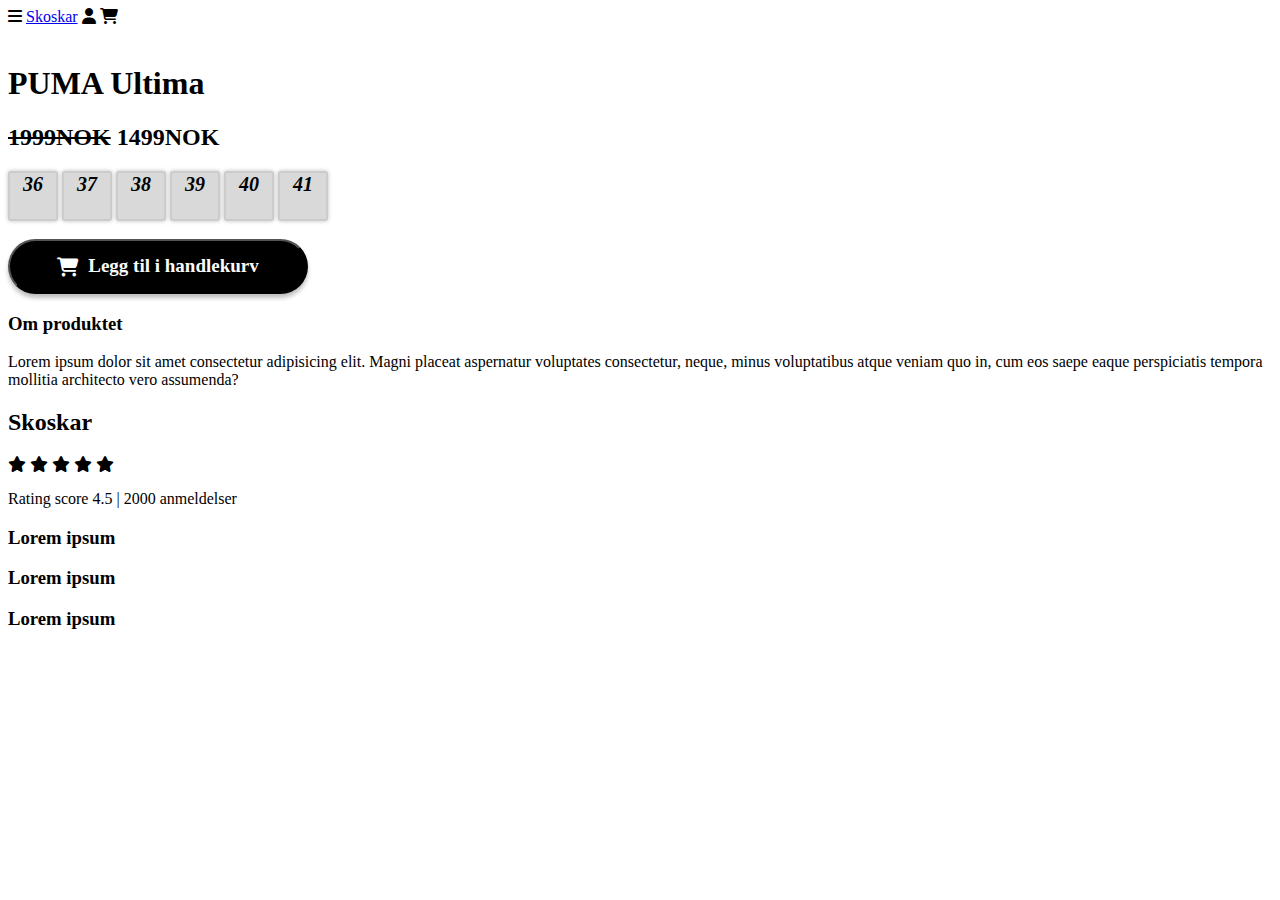
==== product.html @ 5f6b91b4 "Gjorde klar HTML delen av oppgaven" ====
<!DOCTYPE html>
<html lang="en">
<head>
    <meta charset="UTF-8">
    <meta name="viewport" content="width=device-width, initial-scale=1.0">
    <!-- Inkluderer en stilark for normalisering for å sikre at nettstedet ser likt ut på alle nettlesere -->
    <link rel="stylesheet" href="https://necolas.github.io/normalize.css/8.0.1/normalize.css" type="text/css">
    <!-- Inkluderer ikon-stiler for ikoner fra FontAwesome -->
    <link href="css/font/css/fontawesome.css" rel="stylesheet">
    <link href="css/font/css/brands.css" rel="stylesheet">
    <link href="css/font/css/solid.css" rel="stylesheet">
    <!-- Inkluderer nettstedets egen stilark -->
    <link rel="stylesheet" href="css/style.css" type="text/css">
    <title>Puma Ultima</title>
</head>
<body>

    <!-- Header som skal være på toppen av siden på alle sidene -->
    <header>
        <nav>
            <!-- Ikon for navigasjonsmenyen på små skjermer -->
            <i id="ham" class="fa-solid fa-bars"></i>

            <a href="index.html">Skoskar</a>
            
            <!-- Ikon for profil på små skjermer -->
            <i class="fa-regular fa-user"></i>

            <!-- Ikon for handlekurv på små enheter -->
            <i class="fa-regular fa-cart-shopping"></i>
        </nav>
    </header>

    <section>
        <!-- TODO: Legg til flere bilder -->
        <img src="https://placehold.co/430x383" alt="">
        <h1>PUMA Ultima</h1>
        <h2><s>1999NOK</s>  1499NOK</h2>
        <!-- Skostørrelser -->
        <form class="boxed">
            <input type="radio" name="skostørrelse" id="36">
            <label for="36">36</label>
            <input type="radio" name="skostørrelse" id="37">
            <label for="37">37</label>
            <input type="radio" name="skostørrelse" id="38">
            <label for="38">38</label>
            <input type="radio" name="skostørrelse" id="39">
            <label for="39">39</label>
            <input type="radio" name="skostørrelse" id="40">
            <label for="40">40</label>
            <input type="radio" name="skostørrelse" id="41">
            <label for="41">41</label>
        </form>
    </section>

    <br>
    <!-- Knapp for å legge produktet inn i handlekurven -->
    <a href="shoppingcart.html" style="text-decoration: none;">
        <button class="btn"><i class="fa-solid fa-cart-shopping" style="color: #ffffff;"></i>Legg til i handlekurv</button>
    </a>
    
    <h3>Om produktet</h3>
    <p>Lorem ipsum dolor sit amet consectetur adipisicing elit. 
        Magni placeat aspernatur voluptates consectetur, neque, 
        minus voluptatibus atque veniam quo in, cum eos saepe eaque 
        perspiciatis tempora mollitia architecto vero assumenda?</p>
        
    <!-- Holder seg på bunnen av siden -->
    <section>
        <h2>Skoskar</h2>

        <i class="fa-solid fa-star"></i>
        <i class="fa-solid fa-star"></i>
        <i class="fa-solid fa-star"></i>
        <i class="fa-solid fa-star"></i>
        <i class="fa-solid fa-star"></i>
        <p>Rating score 4.5 | 2000 anmeldelser</p>
            <h3>Lorem ipsum</h3>

            <h3>Lorem ipsum</h3>

            <h3>Lorem ipsum</h3>
    </section>
</body>
</html>
---- css/font/css/brands.css ----
/*!
 * Font Awesome Free 6.4.2 by @fontawesome - https://fontawesome.com
 * License - https://fontawesome.com/license/free (Icons: CC BY 4.0, Fonts: SIL OFL 1.1, Code: MIT License)
 * Copyright 2023 Fonticons, Inc.
 */
:root, :host {
  --fa-style-family-brands: 'Font Awesome 6 Brands';
  --fa-font-brands: normal 400 1em/1 'Font Awesome 6 Brands'; }

@font-face {
  font-family: 'Font Awesome 6 Brands';
  font-style: normal;
  font-weight: 400;
  font-display: block;
  src: url("../webfonts/fa-brands-400.woff2") format("woff2"), url("../webfonts/fa-brands-400.ttf") format("truetype"); }

.fab,
.fa-brands {
  font-weight: 400; }

.fa-monero:before {
  content: "\f3d0"; }

.fa-hooli:before {
  content: "\f427"; }

.fa-yelp:before {
  content: "\f1e9"; }

.fa-cc-visa:before {
  content: "\f1f0"; }

.fa-lastfm:before {
  content: "\f202"; }

.fa-shopware:before {
  content: "\f5b5"; }

.fa-creative-commons-nc:before {
  content: "\f4e8"; }

.fa-aws:before {
  content: "\f375"; }

.fa-redhat:before {
  content: "\f7bc"; }

.fa-yoast:before {
  content: "\f2b1"; }

.fa-cloudflare:before {
  content: "\e07d"; }

.fa-ups:before {
  content: "\f7e0"; }

.fa-wpexplorer:before {
  content: "\f2de"; }

.fa-dyalog:before {
  content: "\f399"; }

.fa-bity:before {
  content: "\f37a"; }

.fa-stackpath:before {
  content: "\f842"; }

.fa-buysellads:before {
  content: "\f20d"; }

.fa-first-order:before {
  content: "\f2b0"; }

.fa-modx:before {
  content: "\f285"; }

.fa-guilded:before {
  content: "\e07e"; }

.fa-vnv:before {
  content: "\f40b"; }

.fa-square-js:before {
  content: "\f3b9"; }

.fa-js-square:before {
  content: "\f3b9"; }

.fa-microsoft:before {
  content: "\f3ca"; }

.fa-qq:before {
  content: "\f1d6"; }

.fa-orcid:before {
  content: "\f8d2"; }

.fa-java:before {
  content: "\f4e4"; }

.fa-invision:before {
  content: "\f7b0"; }

.fa-creative-commons-pd-alt:before {
  content: "\f4ed"; }

.fa-centercode:before {
  content: "\f380"; }

.fa-glide-g:before {
  content: "\f2a6"; }

.fa-drupal:before {
  content: "\f1a9"; }

.fa-hire-a-helper:before {
  content: "\f3b0"; }

.fa-creative-commons-by:before {
  content: "\f4e7"; }

.fa-unity:before {
  content: "\e049"; }

.fa-whmcs:before {
  content: "\f40d"; }

.fa-rocketchat:before {
  content: "\f3e8"; }

.fa-vk:before {
  content: "\f189"; }

.fa-untappd:before {
  content: "\f405"; }

.fa-mailchimp:before {
  content: "\f59e"; }

.fa-css3-alt:before {
  content: "\f38b"; }

.fa-square-reddit:before {
  content: "\f1a2"; }

.fa-reddit-square:before {
  content: "\f1a2"; }

.fa-vimeo-v:before {
  content: "\f27d"; }

.fa-contao:before {
  content: "\f26d"; }

.fa-square-font-awesome:before {
  content: "\e5ad"; }

.fa-deskpro:before {
  content: "\f38f"; }

.fa-sistrix:before {
  content: "\f3ee"; }

.fa-square-instagram:before {
  content: "\e055"; }

.fa-instagram-square:before {
  content: "\e055"; }

.fa-battle-net:before {
  content: "\f835"; }

.fa-the-red-yeti:before {
  content: "\f69d"; }

.fa-square-hacker-news:before {
  content: "\f3af"; }

.fa-hacker-news-square:before {
  content: "\f3af"; }

.fa-edge:before {
  content: "\f282"; }

.fa-threads:before {
  content: "\e618"; }

.fa-napster:before {
  content: "\f3d2"; }

.fa-square-snapchat:before {
  content: "\f2ad"; }

.fa-snapchat-square:before {
  content: "\f2ad"; }

.fa-google-plus-g:before {
  content: "\f0d5"; }

.fa-artstation:before {
  content: "\f77a"; }

.fa-markdown:before {
  content: "\f60f"; }

.fa-sourcetree:before {
  content: "\f7d3"; }

.fa-google-plus:before {
  content: "\f2b3"; }

.fa-diaspora:before {
  content: "\f791"; }

.fa-foursquare:before {
  content: "\f180"; }

.fa-stack-overflow:before {
  content: "\f16c"; }

.fa-github-alt:before {
  content: "\f113"; }

.fa-phoenix-squadron:before {
  content: "\f511"; }

.fa-pagelines:before {
  content: "\f18c"; }

.fa-algolia:before {
  content: "\f36c"; }

.fa-red-river:before {
  content: "\f3e3"; }

.fa-creative-commons-sa:before {
  content: "\f4ef"; }

.fa-safari:before {
  content: "\f267"; }

.fa-google:before {
  content: "\f1a0"; }

.fa-square-font-awesome-stroke:before {
  content: "\f35c"; }

.fa-font-awesome-alt:before {
  content: "\f35c"; }

.fa-atlassian:before {
  content: "\f77b"; }

.fa-linkedin-in:before {
  content: "\f0e1"; }

.fa-digital-ocean:before {
  content: "\f391"; }

.fa-nimblr:before {
  content: "\f5a8"; }

.fa-chromecast:before {
  content: "\f838"; }

.fa-evernote:before {
  content: "\f839"; }

.fa-hacker-news:before {
  content: "\f1d4"; }

.fa-creative-commons-sampling:before {
  content: "\f4f0"; }

.fa-adversal:before {
  content: "\f36a"; }

.fa-creative-commons:before {
  content: "\f25e"; }

.fa-watchman-monitoring:before {
  content: "\e087"; }

.fa-fonticons:before {
  content: "\f280"; }

.fa-weixin:before {
  content: "\f1d7"; }

.fa-shirtsinbulk:before {
  content: "\f214"; }

.fa-codepen:before {
  content: "\f1cb"; }

.fa-git-alt:before {
  content: "\f841"; }

.fa-lyft:before {
  content: "\f3c3"; }

.fa-rev:before {
  content: "\f5b2"; }

.fa-windows:before {
  content: "\f17a"; }

.fa-wizards-of-the-coast:before {
  content: "\f730"; }

.fa-square-viadeo:before {
  content: "\f2aa"; }

.fa-viadeo-square:before {
  content: "\f2aa"; }

.fa-meetup:before {
  content: "\f2e0"; }

.fa-centos:before {
  content: "\f789"; }

.fa-adn:before {
  content: "\f170"; }

.fa-cloudsmith:before {
  content: "\f384"; }

.fa-pied-piper-alt:before {
  content: "\f1a8"; }

.fa-square-dribbble:before {
  content: "\f397"; }

.fa-dribbble-square:before {
  content: "\f397"; }

.fa-codiepie:before {
  content: "\f284"; }

.fa-node:before {
  content: "\f419"; }

.fa-mix:before {
  content: "\f3cb"; }

.fa-steam:before {
  content: "\f1b6"; }

.fa-cc-apple-pay:before {
  content: "\f416"; }

.fa-scribd:before {
  content: "\f28a"; }

.fa-debian:before {
  content: "\e60b"; }

.fa-openid:before {
  content: "\f19b"; }

.fa-instalod:before {
  content: "\e081"; }

.fa-expeditedssl:before {
  content: "\f23e"; }

.fa-sellcast:before {
  content: "\f2da"; }

.fa-square-twitter:before {
  content: "\f081"; }

.fa-twitter-square:before {
  content: "\f081"; }

.fa-r-project:before {
  content: "\f4f7"; }

.fa-delicious:before {
  content: "\f1a5"; }

.fa-freebsd:before {
  content: "\f3a4"; }

.fa-vuejs:before {
  content: "\f41f"; }

.fa-accusoft:before {
  content: "\f369"; }

.fa-ioxhost:before {
  content: "\f208"; }

.fa-fonticons-fi:before {
  content: "\f3a2"; }

.fa-app-store:before {
  content: "\f36f"; }

.fa-cc-mastercard:before {
  content: "\f1f1"; }

.fa-itunes-note:before {
  content: "\f3b5"; }

.fa-golang:before {
  content: "\e40f"; }

.fa-kickstarter:before {
  content: "\f3bb"; }

.fa-grav:before {
  content: "\f2d6"; }

.fa-weibo:before {
  content: "\f18a"; }

.fa-uncharted:before {
  content: "\e084"; }

.fa-firstdraft:before {
  content: "\f3a1"; }

.fa-square-youtube:before {
  content: "\f431"; }

.fa-youtube-square:before {
  content: "\f431"; }

.fa-wikipedia-w:before {
  content: "\f266"; }

.fa-wpressr:before {
  content: "\f3e4"; }

.fa-rendact:before {
  content: "\f3e4"; }

.fa-angellist:before {
  content: "\f209"; }

.fa-galactic-republic:before {
  content: "\f50c"; }

.fa-nfc-directional:before {
  content: "\e530"; }

.fa-skype:before {
  content: "\f17e"; }

.fa-joget:before {
  content: "\f3b7"; }

.fa-fedora:before {
  content: "\f798"; }

.fa-stripe-s:before {
  content: "\f42a"; }

.fa-meta:before {
  content: "\e49b"; }

.fa-laravel:before {
  content: "\f3bd"; }

.fa-hotjar:before {
  content: "\f3b1"; }

.fa-bluetooth-b:before {
  content: "\f294"; }

.fa-sticker-mule:before {
  content: "\f3f7"; }

.fa-creative-commons-zero:before {
  content: "\f4f3"; }

.fa-hips:before {
  content: "\f452"; }

.fa-behance:before {
  content: "\f1b4"; }

.fa-reddit:before {
  content: "\f1a1"; }

.fa-discord:before {
  content: "\f392"; }

.fa-chrome:before {
  content: "\f268"; }

.fa-app-store-ios:before {
  content: "\f370"; }

.fa-cc-discover:before {
  content: "\f1f2"; }

.fa-wpbeginner:before {
  content: "\f297"; }

.fa-confluence:before {
  content: "\f78d"; }

.fa-mdb:before {
  content: "\f8ca"; }

.fa-dochub:before {
  content: "\f394"; }

.fa-accessible-icon:before {
  content: "\f368"; }

.fa-ebay:before {
  content: "\f4f4"; }

.fa-amazon:before {
  content: "\f270"; }

.fa-unsplash:before {
  content: "\e07c"; }

.fa-yarn:before {
  content: "\f7e3"; }

.fa-square-steam:before {
  content: "\f1b7"; }

.fa-steam-square:before {
  content: "\f1b7"; }

.fa-500px:before {
  content: "\f26e"; }

.fa-square-vimeo:before {
  content: "\f194"; }

.fa-vimeo-square:before {
  content: "\f194"; }

.fa-asymmetrik:before {
  content: "\f372"; }

.fa-font-awesome:before {
  content: "\f2b4"; }

.fa-font-awesome-flag:before {
  content: "\f2b4"; }

.fa-font-awesome-logo-full:before {
  content: "\f2b4"; }

.fa-gratipay:before {
  content: "\f184"; }

.fa-apple:before {
  content: "\f179"; }

.fa-hive:before {
  content: "\e07f"; }

.fa-gitkraken:before {
  content: "\f3a6"; }

.fa-keybase:before {
  content: "\f4f5"; }

.fa-apple-pay:before {
  content: "\f415"; }

.fa-padlet:before {
  content: "\e4a0"; }

.fa-amazon-pay:before {
  content: "\f42c"; }

.fa-square-github:before {
  content: "\f092"; }

.fa-github-square:before {
  content: "\f092"; }

.fa-stumbleupon:before {
  content: "\f1a4"; }

.fa-fedex:before {
  content: "\f797"; }

.fa-phoenix-framework:before {
  content: "\f3dc"; }

.fa-shopify:before {
  content: "\e057"; }

.fa-neos:before {
  content: "\f612"; }

.fa-square-threads:before {
  content: "\e619"; }

.fa-hackerrank:before {
  content: "\f5f7"; }

.fa-researchgate:before {
  content: "\f4f8"; }

.fa-swift:before {
  content: "\f8e1"; }

.fa-angular:before {
  content: "\f420"; }

.fa-speakap:before {
  content: "\f3f3"; }

.fa-angrycreative:before {
  content: "\f36e"; }

.fa-y-combinator:before {
  content: "\f23b"; }

.fa-empire:before {
  content: "\f1d1"; }

.fa-envira:before {
  content: "\f299"; }

.fa-square-gitlab:before {
  content: "\e5ae"; }

.fa-gitlab-square:before {
  content: "\e5ae"; }

.fa-studiovinari:before {
  content: "\f3f8"; }

.fa-pied-piper:before {
  content: "\f2ae"; }

.fa-wordpress:before {
  content: "\f19a"; }

.fa-product-hunt:before {
  content: "\f288"; }

.fa-firefox:before {
  content: "\f269"; }

.fa-linode:before {
  content: "\f2b8"; }

.fa-goodreads:before {
  content: "\f3a8"; }

.fa-square-odnoklassniki:before {
  content: "\f264"; }

.fa-odnoklassniki-square:before {
  content: "\f264"; }

.fa-jsfiddle:before {
  content: "\f1cc"; }

.fa-sith:before {
  content: "\f512"; }

.fa-themeisle:before {
  content: "\f2b2"; }

.fa-page4:before {
  content: "\f3d7"; }

.fa-hashnode:before {
  content: "\e499"; }

.fa-react:before {
  content: "\f41b"; }

.fa-cc-paypal:before {
  content: "\f1f4"; }

.fa-squarespace:before {
  content: "\f5be"; }

.fa-cc-stripe:before {
  content: "\f1f5"; }

.fa-creative-commons-share:before {
  content: "\f4f2"; }

.fa-bitcoin:before {
  content: "\f379"; }

.fa-keycdn:before {
  content: "\f3ba"; }

.fa-opera:before {
  content: "\f26a"; }

.fa-itch-io:before {
  content: "\f83a"; }

.fa-umbraco:before {
  content: "\f8e8"; }

.fa-galactic-senate:before {
  content: "\f50d"; }

.fa-ubuntu:before {
  content: "\f7df"; }

.fa-draft2digital:before {
  content: "\f396"; }

.fa-stripe:before {
  content: "\f429"; }

.fa-houzz:before {
  content: "\f27c"; }

.fa-gg:before {
  content: "\f260"; }

.fa-dhl:before {
  content: "\f790"; }

.fa-square-pinterest:before {
  content: "\f0d3"; }

.fa-pinterest-square:before {
  content: "\f0d3"; }

.fa-xing:before {
  content: "\f168"; }

.fa-blackberry:before {
  content: "\f37b"; }

.fa-creative-commons-pd:before {
  content: "\f4ec"; }

.fa-playstation:before {
  content: "\f3df"; }

.fa-quinscape:before {
  content: "\f459"; }

.fa-less:before {
  content: "\f41d"; }

.fa-blogger-b:before {
  content: "\f37d"; }

.fa-opencart:before {
  content: "\f23d"; }

.fa-vine:before {
  content: "\f1ca"; }

.fa-paypal:before {
  content: "\f1ed"; }

.fa-gitlab:before {
  content: "\f296"; }

.fa-typo3:before {
  content: "\f42b"; }

.fa-reddit-alien:before {
  content: "\f281"; }

.fa-yahoo:before {
  content: "\f19e"; }

.fa-dailymotion:before {
  content: "\e052"; }

.fa-affiliatetheme:before {
  content: "\f36b"; }

.fa-pied-piper-pp:before {
  content: "\f1a7"; }

.fa-bootstrap:before {
  content: "\f836"; }

.fa-odnoklassniki:before {
  content: "\f263"; }

.fa-nfc-symbol:before {
  content: "\e531"; }

.fa-ethereum:before {
  content: "\f42e"; }

.fa-speaker-deck:before {
  content: "\f83c"; }

.fa-creative-commons-nc-eu:before {
  content: "\f4e9"; }

.fa-patreon:before {
  content: "\f3d9"; }

.fa-avianex:before {
  content: "\f374"; }

.fa-ello:before {
  content: "\f5f1"; }

.fa-gofore:before {
  content: "\f3a7"; }

.fa-bimobject:before {
  content: "\f378"; }

.fa-facebook-f:before {
  content: "\f39e"; }

.fa-square-google-plus:before {
  content: "\f0d4"; }

.fa-google-plus-square:before {
  content: "\f0d4"; }

.fa-mandalorian:before {
  content: "\f50f"; }

.fa-first-order-alt:before {
  content: "\f50a"; }

.fa-osi:before {
  content: "\f41a"; }

.fa-google-wallet:before {
  content: "\f1ee"; }

.fa-d-and-d-beyond:before {
  content: "\f6ca"; }

.fa-periscope:before {
  content: "\f3da"; }

.fa-fulcrum:before {
  content: "\f50b"; }

.fa-cloudscale:before {
  content: "\f383"; }

.fa-forumbee:before {
  content: "\f211"; }

.fa-mizuni:before {
  content: "\f3cc"; }

.fa-schlix:before {
  content: "\f3ea"; }

.fa-square-xing:before {
  content: "\f169"; }

.fa-xing-square:before {
  content: "\f169"; }

.fa-bandcamp:before {
  content: "\f2d5"; }

.fa-wpforms:before {
  content: "\f298"; }

.fa-cloudversify:before {
  content: "\f385"; }

.fa-usps:before {
  content: "\f7e1"; }

.fa-megaport:before {
  content: "\f5a3"; }

.fa-magento:before {
  content: "\f3c4"; }

.fa-spotify:before {
  content: "\f1bc"; }

.fa-optin-monster:before {
  content: "\f23c"; }

.fa-fly:before {
  content: "\f417"; }

.fa-aviato:before {
  content: "\f421"; }

.fa-itunes:before {
  content: "\f3b4"; }

.fa-cuttlefish:before {
  content: "\f38c"; }

.fa-blogger:before {
  content: "\f37c"; }

.fa-flickr:before {
  content: "\f16e"; }

.fa-viber:before {
  content: "\f409"; }

.fa-soundcloud:before {
  content: "\f1be"; }

.fa-digg:before {
  content: "\f1a6"; }

.fa-tencent-weibo:before {
  content: "\f1d5"; }

.fa-symfony:before {
  content: "\f83d"; }

.fa-maxcdn:before {
  content: "\f136"; }

.fa-etsy:before {
  content: "\f2d7"; }

.fa-facebook-messenger:before {
  content: "\f39f"; }

.fa-audible:before {
  content: "\f373"; }

.fa-think-peaks:before {
  content: "\f731"; }

.fa-bilibili:before {
  content: "\e3d9"; }

.fa-erlang:before {
  content: "\f39d"; }

.fa-x-twitter:before {
  content: "\e61b"; }

.fa-cotton-bureau:before {
  content: "\f89e"; }

.fa-dashcube:before {
  content: "\f210"; }

.fa-42-group:before {
  content: "\e080"; }

.fa-innosoft:before {
  content: "\e080"; }

.fa-stack-exchange:before {
  content: "\f18d"; }

.fa-elementor:before {
  content: "\f430"; }

.fa-square-pied-piper:before {
  content: "\e01e"; }

.fa-pied-piper-square:before {
  content: "\e01e"; }

.fa-creative-commons-nd:before {
  content: "\f4eb"; }

.fa-palfed:before {
  content: "\f3d8"; }

.fa-superpowers:before {
  content: "\f2dd"; }

.fa-resolving:before {
  content: "\f3e7"; }

.fa-xbox:before {
  content: "\f412"; }

.fa-searchengin:before {
  content: "\f3eb"; }

.fa-tiktok:before {
  content: "\e07b"; }

.fa-square-facebook:before {
  content: "\f082"; }

.fa-facebook-square:before {
  content: "\f082"; }

.fa-renren:before {
  content: "\f18b"; }

.fa-linux:before {
  content: "\f17c"; }

.fa-glide:before {
  content: "\f2a5"; }

.fa-linkedin:before {
  content: "\f08c"; }

.fa-hubspot:before {
  content: "\f3b2"; }

.fa-deploydog:before {
  content: "\f38e"; }

.fa-twitch:before {
  content: "\f1e8"; }

.fa-ravelry:before {
  content: "\f2d9"; }

.fa-mixer:before {
  content: "\e056"; }

.fa-square-lastfm:before {
  content: "\f203"; }

.fa-lastfm-square:before {
  content: "\f203"; }

.fa-vimeo:before {
  content: "\f40a"; }

.fa-mendeley:before {
  content: "\f7b3"; }

.fa-uniregistry:before {
  content: "\f404"; }

.fa-figma:before {
  content: "\f799"; }

.fa-creative-commons-remix:before {
  content: "\f4ee"; }

.fa-cc-amazon-pay:before {
  content: "\f42d"; }

.fa-dropbox:before {
  content: "\f16b"; }

.fa-instagram:before {
  content: "\f16d"; }

.fa-cmplid:before {
  content: "\e360"; }

.fa-facebook:before {
  content: "\f09a"; }

.fa-gripfire:before {
  content: "\f3ac"; }

.fa-jedi-order:before {
  content: "\f50e"; }

.fa-uikit:before {
  content: "\f403"; }

.fa-fort-awesome-alt:before {
  content: "\f3a3"; }

.fa-phabricator:before {
  content: "\f3db"; }

.fa-ussunnah:before {
  content: "\f407"; }

.fa-earlybirds:before {
  content: "\f39a"; }

.fa-trade-federation:before {
  content: "\f513"; }

.fa-autoprefixer:before {
  content: "\f41c"; }

.fa-whatsapp:before {
  content: "\f232"; }

.fa-slideshare:before {
  content: "\f1e7"; }

.fa-google-play:before {
  content: "\f3ab"; }

.fa-viadeo:before {
  content: "\f2a9"; }

.fa-line:before {
  content: "\f3c0"; }

.fa-google-drive:before {
  content: "\f3aa"; }

.fa-servicestack:before {
  content: "\f3ec"; }

.fa-simplybuilt:before {
  content: "\f215"; }

.fa-bitbucket:before {
  content: "\f171"; }

.fa-imdb:before {
  content: "\f2d8"; }

.fa-deezer:before {
  content: "\e077"; }

.fa-raspberry-pi:before {
  content: "\f7bb"; }

.fa-jira:before {
  content: "\f7b1"; }

.fa-docker:before {
  content: "\f395"; }

.fa-screenpal:before {
  content: "\e570"; }

.fa-bluetooth:before {
  content: "\f293"; }

.fa-gitter:before {
  content: "\f426"; }

.fa-d-and-d:before {
  content: "\f38d"; }

.fa-microblog:before {
  content: "\e01a"; }

.fa-cc-diners-club:before {
  content: "\f24c"; }

.fa-gg-circle:before {
  content: "\f261"; }

.fa-pied-piper-hat:before {
  content: "\f4e5"; }

.fa-kickstarter-k:before {
  content: "\f3bc"; }

.fa-yandex:before {
  content: "\f413"; }

.fa-readme:before {
  content: "\f4d5"; }

.fa-html5:before {
  content: "\f13b"; }

.fa-sellsy:before {
  content: "\f213"; }

.fa-sass:before {
  content: "\f41e"; }

.fa-wirsindhandwerk:before {
  content: "\e2d0"; }

.fa-wsh:before {
  content: "\e2d0"; }

.fa-buromobelexperte:before {
  content: "\f37f"; }

.fa-salesforce:before {
  content: "\f83b"; }

.fa-octopus-deploy:before {
  content: "\e082"; }

.fa-medapps:before {
  content: "\f3c6"; }

.fa-ns8:before {
  content: "\f3d5"; }

.fa-pinterest-p:before {
  content: "\f231"; }

.fa-apper:before {
  content: "\f371"; }

.fa-fort-awesome:before {
  content: "\f286"; }

.fa-waze:before {
  content: "\f83f"; }

.fa-cc-jcb:before {
  content: "\f24b"; }

.fa-snapchat:before {
  content: "\f2ab"; }

.fa-snapchat-ghost:before {
  content: "\f2ab"; }

.fa-fantasy-flight-games:before {
  content: "\f6dc"; }

.fa-rust:before {
  content: "\e07a"; }

.fa-wix:before {
  content: "\f5cf"; }

.fa-square-behance:before {
  content: "\f1b5"; }

.fa-behance-square:before {
  content: "\f1b5"; }

.fa-supple:before {
  content: "\f3f9"; }

.fa-rebel:before {
  content: "\f1d0"; }

.fa-css3:before {
  content: "\f13c"; }

.fa-staylinked:before {
  content: "\f3f5"; }

.fa-kaggle:before {
  content: "\f5fa"; }

.fa-space-awesome:before {
  content: "\e5ac"; }

.fa-deviantart:before {
  content: "\f1bd"; }

.fa-cpanel:before {
  content: "\f388"; }

.fa-goodreads-g:before {
  content: "\f3a9"; }

.fa-square-git:before {
  content: "\f1d2"; }

.fa-git-square:before {
  content: "\f1d2"; }

.fa-square-tumblr:before {
  content: "\f174"; }

.fa-tumblr-square:before {
  content: "\f174"; }

.fa-trello:before {
  content: "\f181"; }

.fa-creative-commons-nc-jp:before {
  content: "\f4ea"; }

.fa-get-pocket:before {
  content: "\f265"; }

.fa-perbyte:before {
  content: "\e083"; }

.fa-grunt:before {
  content: "\f3ad"; }

.fa-weebly:before {
  content: "\f5cc"; }

.fa-connectdevelop:before {
  content: "\f20e"; }

.fa-leanpub:before {
  content: "\f212"; }

.fa-black-tie:before {
  content: "\f27e"; }

.fa-themeco:before {
  content: "\f5c6"; }

.fa-python:before {
  content: "\f3e2"; }

.fa-android:before {
  content: "\f17b"; }

.fa-bots:before {
  content: "\e340"; }

.fa-free-code-camp:before {
  content: "\f2c5"; }

.fa-hornbill:before {
  content: "\f592"; }

.fa-js:before {
  content: "\f3b8"; }

.fa-ideal:before {
  content: "\e013"; }

.fa-git:before {
  content: "\f1d3"; }

.fa-dev:before {
  content: "\f6cc"; }

.fa-sketch:before {
  content: "\f7c6"; }

.fa-yandex-international:before {
  content: "\f414"; }

.fa-cc-amex:before {
  content: "\f1f3"; }

.fa-uber:before {
  content: "\f402"; }

.fa-github:before {
  content: "\f09b"; }

.fa-php:before {
  content: "\f457"; }

.fa-alipay:before {
  content: "\f642"; }

.fa-youtube:before {
  content: "\f167"; }

.fa-skyatlas:before {
  content: "\f216"; }

.fa-firefox-browser:before {
  content: "\e007"; }

.fa-replyd:before {
  content: "\f3e6"; }

.fa-suse:before {
  content: "\f7d6"; }

.fa-jenkins:before {
  content: "\f3b6"; }

.fa-twitter:before {
  content: "\f099"; }

.fa-rockrms:before {
  content: "\f3e9"; }

.fa-pinterest:before {
  content: "\f0d2"; }

.fa-buffer:before {
  content: "\f837"; }

.fa-npm:before {
  content: "\f3d4"; }

.fa-yammer:before {
  content: "\f840"; }

.fa-btc:before {
  content: "\f15a"; }

.fa-dribbble:before {
  content: "\f17d"; }

.fa-stumbleupon-circle:before {
  content: "\f1a3"; }

.fa-internet-explorer:before {
  content: "\f26b"; }

.fa-stubber:before {
  content: "\e5c7"; }

.fa-telegram:before {
  content: "\f2c6"; }

.fa-telegram-plane:before {
  content: "\f2c6"; }

.fa-old-republic:before {
  content: "\f510"; }

.fa-odysee:before {
  content: "\e5c6"; }

.fa-square-whatsapp:before {
  content: "\f40c"; }

.fa-whatsapp-square:before {
  content: "\f40c"; }

.fa-node-js:before {
  content: "\f3d3"; }

.fa-edge-legacy:before {
  content: "\e078"; }

.fa-slack:before {
  content: "\f198"; }

.fa-slack-hash:before {
  content: "\f198"; }

.fa-medrt:before {
  content: "\f3c8"; }

.fa-usb:before {
  content: "\f287"; }

.fa-tumblr:before {
  content: "\f173"; }

.fa-vaadin:before {
  content: "\f408"; }

.fa-quora:before {
  content: "\f2c4"; }

.fa-square-x-twitter:before {
  content: "\e61a"; }

.fa-reacteurope:before {
  content: "\f75d"; }

.fa-medium:before {
  content: "\f23a"; }

.fa-medium-m:before {
  content: "\f23a"; }

.fa-amilia:before {
  content: "\f36d"; }

.fa-mixcloud:before {
  content: "\f289"; }

.fa-flipboard:before {
  content: "\f44d"; }

.fa-viacoin:before {
  content: "\f237"; }

.fa-critical-role:before {
  content: "\f6c9"; }

.fa-sitrox:before {
  content: "\e44a"; }

.fa-discourse:before {
  content: "\f393"; }

.fa-joomla:before {
  content: "\f1aa"; }

.fa-mastodon:before {
  content: "\f4f6"; }

.fa-airbnb:before {
  content: "\f834"; }

.fa-wolf-pack-battalion:before {
  content: "\f514"; }

.fa-buy-n-large:before {
  content: "\f8a6"; }

.fa-gulp:before {
  content: "\f3ae"; }

.fa-creative-commons-sampling-plus:before {
  content: "\f4f1"; }

.fa-strava:before {
  content: "\f428"; }

.fa-ember:before {
  content: "\f423"; }

.fa-canadian-maple-leaf:before {
  content: "\f785"; }

.fa-teamspeak:before {
  content: "\f4f9"; }

.fa-pushed:before {
  content: "\f3e1"; }

.fa-wordpress-simple:before {
  content: "\f411"; }

.fa-nutritionix:before {
  content: "\f3d6"; }

.fa-wodu:before {
  content: "\e088"; }

.fa-google-pay:before {
  content: "\e079"; }

.fa-intercom:before {
  content: "\f7af"; }

.fa-zhihu:before {
  content: "\f63f"; }

.fa-korvue:before {
  content: "\f42f"; }

.fa-pix:before {
  content: "\e43a"; }

.fa-steam-symbol:before {
  content: "\f3f6"; }
---- css/font/css/solid.css ----
/*!
 * Font Awesome Free 6.4.2 by @fontawesome - https://fontawesome.com
 * License - https://fontawesome.com/license/free (Icons: CC BY 4.0, Fonts: SIL OFL 1.1, Code: MIT License)
 * Copyright 2023 Fonticons, Inc.
 */
:root, :host {
  --fa-style-family-classic: 'Font Awesome 6 Free';
  --fa-font-solid: normal 900 1em/1 'Font Awesome 6 Free'; }

@font-face {
  font-family: 'Font Awesome 6 Free';
  font-style: normal;
  font-weight: 900;
  font-display: block;
  src: url("../webfonts/fa-solid-900.woff2") format("woff2"), url("../webfonts/fa-solid-900.ttf") format("truetype"); }

.fas,
.fa-solid {
  font-weight: 900; }
---- css/style.css ----
/* Skostørrelse valgt animasjon */
.boxed label {
    display: inline-block;
    border: solid 2px #ccc;
    width: 46px;
    height: 46px;
    border-radius: 3px;
    box-shadow: 0px 0px 4px 0px rgba(0, 0, 0, 0.25);
    background: #D9D9D9;
    text-align: center;
    color: #000;
    font-family: Palatino Linotype;
    font-size: 20px;
    font-style: italic;
    font-weight: 700;
    line-height: normal;
    transition: all 0.3s;
  }
  
  .boxed input[type="radio"] {
    display: none;
  }
  
  .boxed input[type="radio"]:checked + label {
    border: solid 2px black;
  }

.btn {
    display: flex;
    width: 300px;
    height: 55px;
    padding: 3px 17px;
    border-radius: 30px;
    box-shadow: 0px 4px 4px 0px rgba(0, 0, 0, 0.25);
    background: #000;
    justify-content: center;
    align-items: center;
    gap: 10px;
    flex-shrink: 0;
    color: #FAFAFA;
    font-family: Palatino Linotype;
    font-size: 19px;
    font-style: normal;
    font-weight: 700;
    line-height: normal;
    text-decoration: none;
}
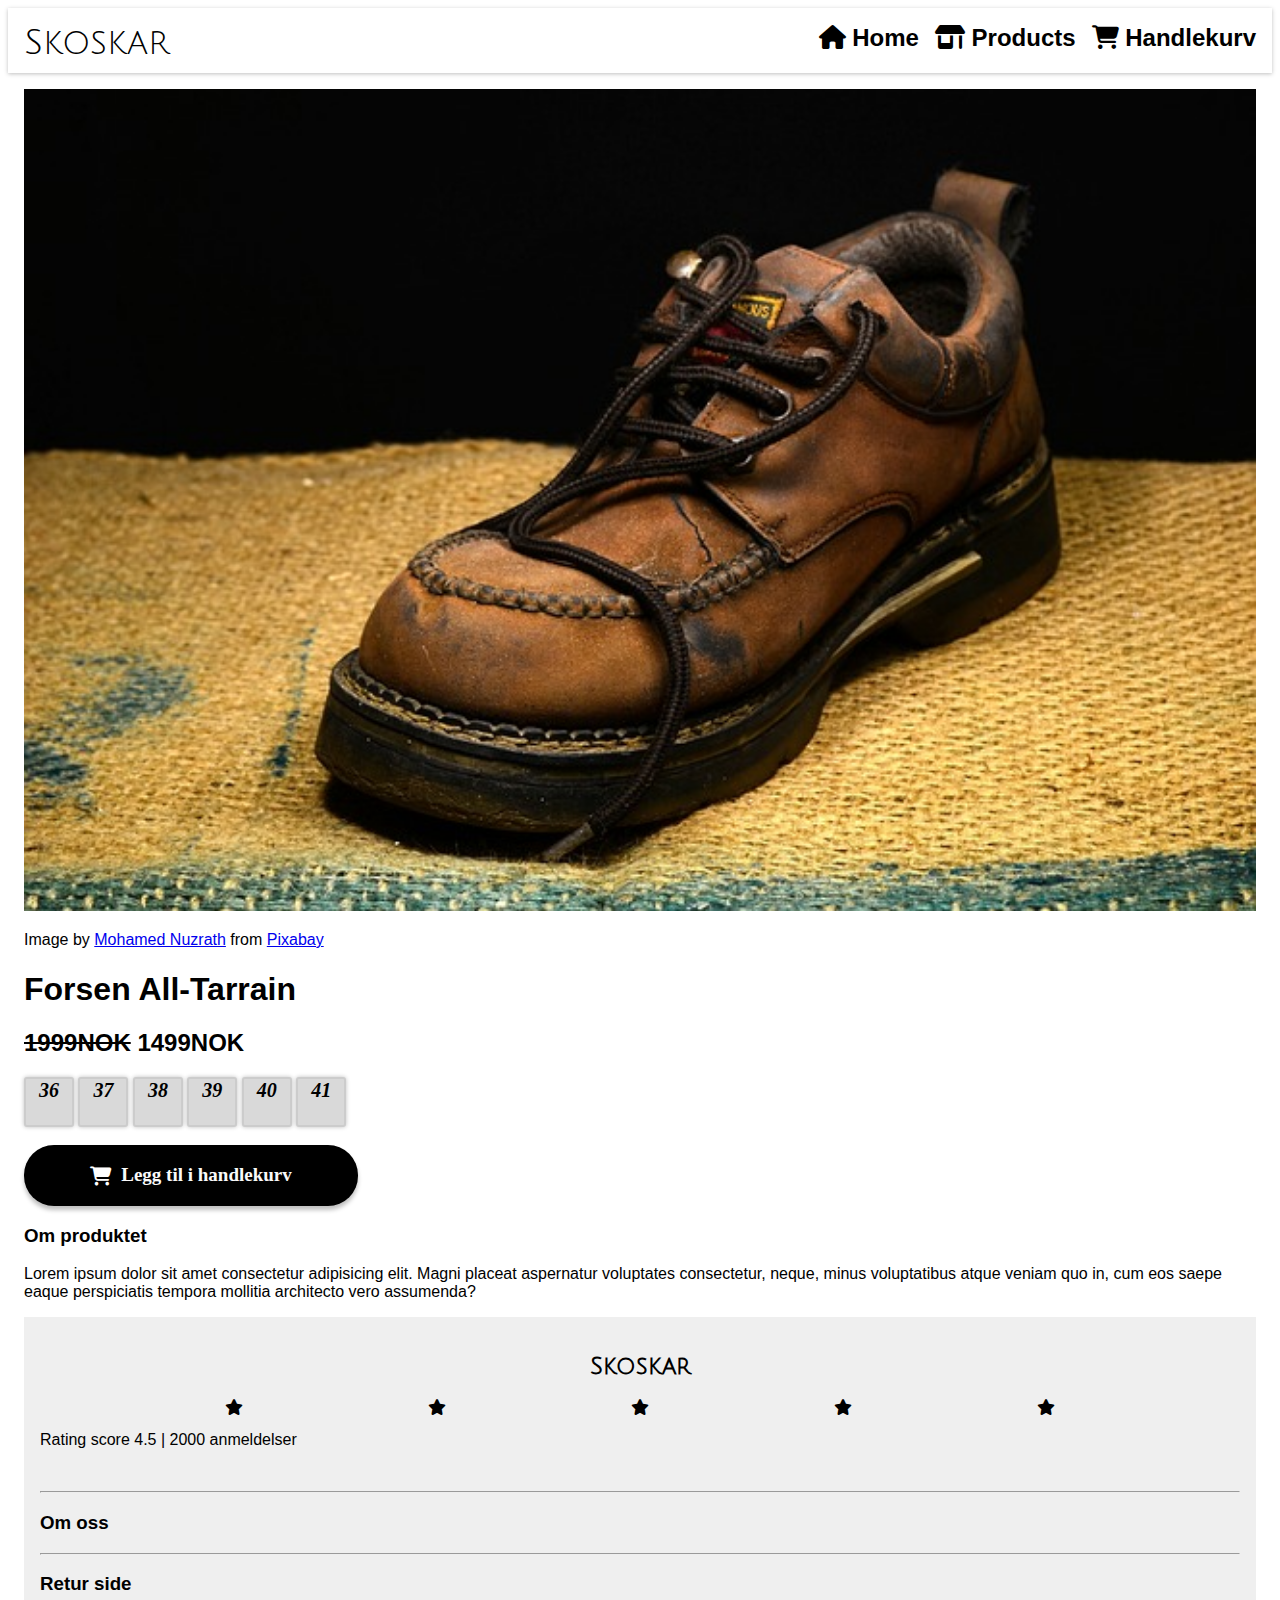
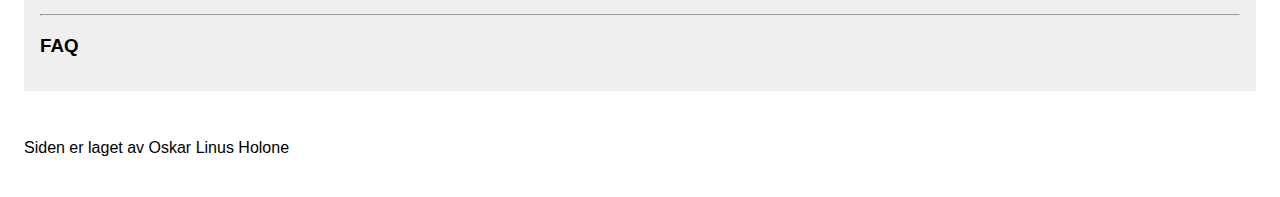
==== commit 8fceb9d5: "Gjorde meg ferdig med oblig 3" ====
--- a/product.html
+++ b/product.html
@@ -9,6 +9,10 @@
     <link href="css/font/css/fontawesome.css" rel="stylesheet">
     <link href="css/font/css/brands.css" rel="stylesheet">
     <link href="css/font/css/solid.css" rel="stylesheet">
+    <!-- Importerte fonter fra Google fonts -->
+    <link rel="preconnect" href="https://fonts.googleapis.com">
+    <link rel="preconnect" href="https://fonts.gstatic.com" crossorigin>
+    <link href="https://fonts.googleapis.com/css2?family=Julius+Sans+One&display=swap" rel="stylesheet">
     <!-- Inkluderer nettstedets egen stilark -->
     <link rel="stylesheet" href="css/style.css" type="text/css">
     <title>Puma Ultima</title>
@@ -18,23 +22,26 @@
     <!-- Header som skal være på toppen av siden på alle sidene -->
     <header>
         <nav>
-            <!-- Ikon for navigasjonsmenyen på små skjermer -->
-            <i id="ham" class="fa-solid fa-bars"></i>
-
-            <a href="index.html">Skoskar</a>
-            
-            <!-- Ikon for profil på små skjermer -->
-            <i class="fa-regular fa-user"></i>
-
-            <!-- Ikon for handlekurv på små enheter -->
-            <i class="fa-regular fa-cart-shopping"></i>
+            <a href="index.html" id="logo">Skoskar</a>
+            <div>
+                <!-- Ikon for søkefunksjonen -->
+                <i class="fa-solid fa-magnifying-glass"></i>
+                <!-- Ikon for navigasjonsmenyen på små skjermer -->
+                <i id="ham" class="fa-solid fa-bars"></i>
+            </div>
+            <ul class="navbar">
+                <!-- Navigasjonsmeny med lenker -->
+                <li><a href="index.html"><i class="fa-solid fa-house"></i> Home</a></li>
+                <li><a href="product.html"><i class="fa-solid fa-shop"></i> Products</a></li>
+                <li><a href="shoppingcart.html"><i class="fa-regular fa-cart-shopping"></i> Handlekurv</a></li>
+            </ul>
         </nav>
-    </header>
-
+    </header>  
+<main>
     <section>
-        <!-- TODO: Legg til flere bilder -->
-        <img src="https://placehold.co/430x383" alt="">
-        <h1>PUMA Ultima</h1>
+        <img src="img/boot-250012_640.jpg" alt="Bilde av brune tursko">
+        <p>Image by <a href="https://pixabay.com/users/nuzree-27365/?utm_source=link-attribution&utm_medium=referral&utm_campaign=image&utm_content=250012">Mohamed Nuzrath</a> from <a href="https://pixabay.com//?utm_source=link-attribution&utm_medium=referral&utm_campaign=image&utm_content=250012">Pixabay</a></p>
+        <h1>Forsen All-Tarrain</h1>
         <h2><s>1999NOK</s>  1499NOK</h2>
         <!-- Skostørrelser -->
         <form class="boxed">
@@ -55,31 +62,59 @@
 
     <br>
     <!-- Knapp for å legge produktet inn i handlekurven -->
-    <a href="shoppingcart.html" style="text-decoration: none;">
-        <button class="btn"><i class="fa-solid fa-cart-shopping" style="color: #ffffff;"></i>Legg til i handlekurv</button>
-    </a>
+    <a href="shoppingcart.html" style="text-decoration: none;" class="btn">
+        <i class="fa-solid fa-cart-shopping" style="color: #ffffff;"></i>Legg til i handlekurv</a>
     
-    <h3>Om produktet</h3>
+    <!-- Inneholder info om selve produktet -->
+    <section>
+        <h3>Om produktet</h3>
     <p>Lorem ipsum dolor sit amet consectetur adipisicing elit. 
         Magni placeat aspernatur voluptates consectetur, neque, 
         minus voluptatibus atque veniam quo in, cum eos saepe eaque 
         perspiciatis tempora mollitia architecto vero assumenda?</p>
+    </section>
+    
         
     <!-- Holder seg på bunnen av siden -->
-    <section>
-        <h2>Skoskar</h2>
-
-        <i class="fa-solid fa-star"></i>
-        <i class="fa-solid fa-star"></i>
-        <i class="fa-solid fa-star"></i>
-        <i class="fa-solid fa-star"></i>
-        <i class="fa-solid fa-star"></i>
+    <section id="services">
+        <h2 style="font-family:'Julius Sans One', sans-serif;">Skoskar</h2>
+        <section class="flex-section" style="align-items: center; flex-direction: row;">
+            <i class="fa-solid fa-star"></i>
+            <i class="fa-solid fa-star"></i>
+            <i class="fa-solid fa-star"></i>
+            <i class="fa-solid fa-star"></i>
+            <i class="fa-solid fa-star"></i>
+        </section>
+        
         <p>Rating score 4.5 | 2000 anmeldelser</p>
-            <h3>Lorem ipsum</h3>
-
-            <h3>Lorem ipsum</h3>
-
-            <h3>Lorem ipsum</h3>
+        <br>
+        <hr>
+        <h3>Om oss</h3>
+        <hr>
+        <h3>Retur side</h3>
+        <hr>
+        <h3>FAQ </h3>
+        
     </section>
+</main>
+<footer>
+    <p>Siden er laget av Oskar Linus Holone</p>
+</footer>
+    <!-- JavaScript-kode for å gjøre navigasjonsmenyen responsiv -->
+    <script>
+        // Finn navigasjonsmenyen
+        let x = document.querySelector(".navbar")
+        // Legg til en hendelseslytter for klikk på menyikonet (ham)
+        document.getElementById("ham").addEventListener("click", (e) => {
+            // Sjekk om navigasjonsmenyen allerede har klassen "responsive"
+            if (x.className === "navbar") {
+                // Hvis ikke, legg til klassen for responsiv meny
+                x.className += " responsive";
+            } else {
+                // Hvis den allerede har klassen, fjern den for å gjøre menyen skjult
+                x.className = "navbar"
+            }
+        })
+    </script>
 </body>
 </html>--- a/css/style.css
+++ b/css/style.css
@@ -1,47 +1,272 @@
-/* Skostørrelse valgt animasjon */
+/* Setter standard skrifttype for hele nettsiden */
+body {
+  font-family: Arial, Helvetica, sans-serif;
+}
+
+/* Definerer et grid-container som inneholder header, main og footer */
+#grid-container {
+  display: grid;
+  grid-template-areas: "header" "main" "footer";
+}
+
+/* Legger til litt padding til header, main og footer for mellomrom */
+header, main, footer {
+  padding: 1rem;
+}
+
+/* Styler header-seksjonen */
+header {
+  font-size: 1.5rem;
+  font-weight: 600;
+  grid-area: header;
+  box-shadow: 0px 1px 4px 0px rgba(0, 0, 0, 0.25);
+}
+
+/* Gjør navigasjonselementene i header til flexbokser som er justert mellomrom og til høyre */
+header nav {
+  display: flex;
+  justify-content: space-between;
+  position: relative;
+}
+
+header nav ul li a{
+  text-decoration: none;
+  color: black;
+}
+
+/* Gjør logo-lenken uten understrek */
+#logo {
+  text-decoration: none;
+  width: 104px;
+  height: 33.097px;
+  flex-shrink: 0;
+  color: #000;
+  font-family: 'Julius Sans One', sans-serif;
+  font-size: 35px;
+  font-style: normal;
+  font-weight: 400;
+  line-height: normal;
+}
+
+/* Skjuler standard navigasjonsmeny */
+.navbar {
+  display: none;
+}
+
+/* Styler responsiv navigasjonsmeny */
+.responsive {
+  display: flex;
+  flex-direction: column;
+  position: absolute;
+  background-color: #242424;
+  margin: 0;
+  padding: 0;
+  top: 40px;
+  width: 100%;
+  list-style: none;
+  border-radius: 15px;
+}
+
+.responsive a {
+  color: #fff;
+  display: inline-block;
+  padding: 1rem;
+  text-decoration: none;
+}
+
+
+/* Styler en svart knapp */
+.black-btn {
+  display: inline-block;
+  padding: 1rem;
+  text-decoration: none;
+  background-color: #171717;
+  color: #fff;
+  border-radius: 5px;
+  font-weight: 400;
+}
+/* Styler main-seksjonen i gridet */
+main {
+  grid-area: main;
+}
+
+/* Setter bredden til bilder inni main-seksjonen til 100% */
+main section img {
+  width: 100%;
+}
+
+/* Styler footer-seksjonen i gridet */
+footer {
+  grid-area: footer;
+}
+
+.container {
+  position: relative;
+  text-align: center;
+  color: white;
+}
+
+.top-left {
+  position: absolute;
+  top: 8px;
+  left: 16px;
+}
+
+.left {
+  position: absolute;
+  left: 16px;
+}
+
+/* Styler tjeneste-seksjonen med flexbokser og bakgrunnsfarge */
+#services {
+  flex-direction: row;
+  flex-wrap: wrap;
+  background-color: #efefef;
+  padding: 1rem;
+  justify-content: space-around;
+}
+
+#services h2 {
+  width: 100%;
+  text-align: center;
+}
+
+#services article {
+  max-width: 300px;
+  width: 100%;
+  min-width: 200px;
+}
+
+#sale {
+  color: black;
+  font-family: Palatino Linotype;
+  font-size: 44px;
+  font-style: normal;
+  font-weight: 400;
+  line-height: normal;
+  text-shadow: 0px 4px 4px rgba(0, 0, 0, 0.25);
+}
+
+#sale-price {
+  color: #FAFAFA;
+  font-family: Palatino Linotype;
+  font-size: 30px;
+  font-style: normal;
+  font-weight: 700;
+  line-height: normal;
+}
+
 .boxed label {
-    display: inline-block;
-    border: solid 2px #ccc;
-    width: 46px;
-    height: 46px;
-    border-radius: 3px;
-    box-shadow: 0px 0px 4px 0px rgba(0, 0, 0, 0.25);
-    background: #D9D9D9;
-    text-align: center;
-    color: #000;
-    font-family: Palatino Linotype;
-    font-size: 20px;
-    font-style: italic;
-    font-weight: 700;
-    line-height: normal;
-    transition: all 0.3s;
-  }
-  
-  .boxed input[type="radio"] {
-    display: none;
-  }
-  
-  .boxed input[type="radio"]:checked + label {
-    border: solid 2px black;
-  }
+  display: inline-block;
+  border: solid 2px #ccc;
+  width: 46px;
+  height: 46px;
+  border-radius: 3px;
+  box-shadow: 0px 0px 4px 0px rgba(0, 0, 0, 0.25);
+  background: #D9D9D9;
+  text-align: center;
+  color: #000;
+  font-family: Palatino Linotype;
+  font-size: 20px;
+  font-style: italic;
+  font-weight: 700;
+  line-height: normal;
+  transition: all 0.3s;
+}
+
+.boxed input[type="radio"] {
+  display: none;
+}
+
+.boxed input[type="radio"]:checked + label {
+  border: solid 2px black;
+}
 
 .btn {
-    display: flex;
-    width: 300px;
-    height: 55px;
-    padding: 3px 17px;
-    border-radius: 30px;
-    box-shadow: 0px 4px 4px 0px rgba(0, 0, 0, 0.25);
-    background: #000;
-    justify-content: center;
-    align-items: center;
-    gap: 10px;
-    flex-shrink: 0;
-    color: #FAFAFA;
-    font-family: Palatino Linotype;
-    font-size: 19px;
-    font-style: normal;
-    font-weight: 700;
-    line-height: normal;
-    text-decoration: none;
-}+  display: flex;
+  width: 300px;
+  height: 55px;
+  padding: 3px 17px;
+  border-radius: 30px;
+  box-shadow: 0px 4px 4px 0px rgba(0, 0, 0, 0.25);
+  background: #000;
+  justify-content: center;
+  align-items: center;
+  gap: 10px;
+  flex-shrink: 0;
+  color: #FAFAFA;
+  font-family: Palatino Linotype;
+  font-size: 19px;
+  font-style: normal;
+  font-weight: 700;
+  line-height: normal;
+  text-decoration: none;
+}
+
+.btn-white {
+display: flex;
+width: 150px;
+height: 55px;
+padding: 3px 17px;
+border-radius: 30px;
+box-shadow: 0px 4px 4px 0px rgba(0, 0, 0, 0.25);
+background: #FAFAFA;
+justify-content: center;
+align-items: center;
+gap: 10px;
+flex-shrink: 0;
+color: #000;
+font-family: Palatino Linotype;
+font-size: 24px;
+font-style: normal;
+font-weight: 700;
+line-height: normal;
+text-decoration: none;
+}
+
+/* Mediestørrelsesregel for skjermer som er bredere enn 600px */
+@media only screen and (min-width: 600px) {
+  /* Endrer grid-malen for bredere skjermer */
+  #grid-container {
+      grid-template-areas: "header header header" "main main main" "footer footer footer";
+  }
+
+  /* Viser den skjulte navigasjonsmenyen og skjuler menyikoner */
+  .navbar {
+      display: flex;
+      flex-direction: row;
+      gap: 1rem;
+      list-style: none;
+      margin: 0;
+      text-decoration: none;
+  }
+
+  /* Skjuler menyikoner i header */
+  #ham, .fa-magnifying-glass {
+      display: none;
+  }
+
+  /* Gjør flex-seksjoner som viser bilder og tekst ved siden av hverandre med mellomrom */
+  .flex-section {
+      display: flex;
+      flex-direction: column;
+      justify-content:space-evenly;
+  }
+
+  /* Reduserer bildenes bredde til 50% i flex-seksjoner */
+  .flex-section img {
+      width: 50%;
+  }
+
+  /* Legger til litt mellomrom og justering i flex-seksjoner */
+  .flex-section section {
+      padding: 1rem;
+      width: 40%;
+      align-self: center;
+  }
+
+  /* Endrer rekkefølgen av bilde og tekst i høyrejusterte seksjoner */
+  .right img {
+      order: 1;
+  }
+}
